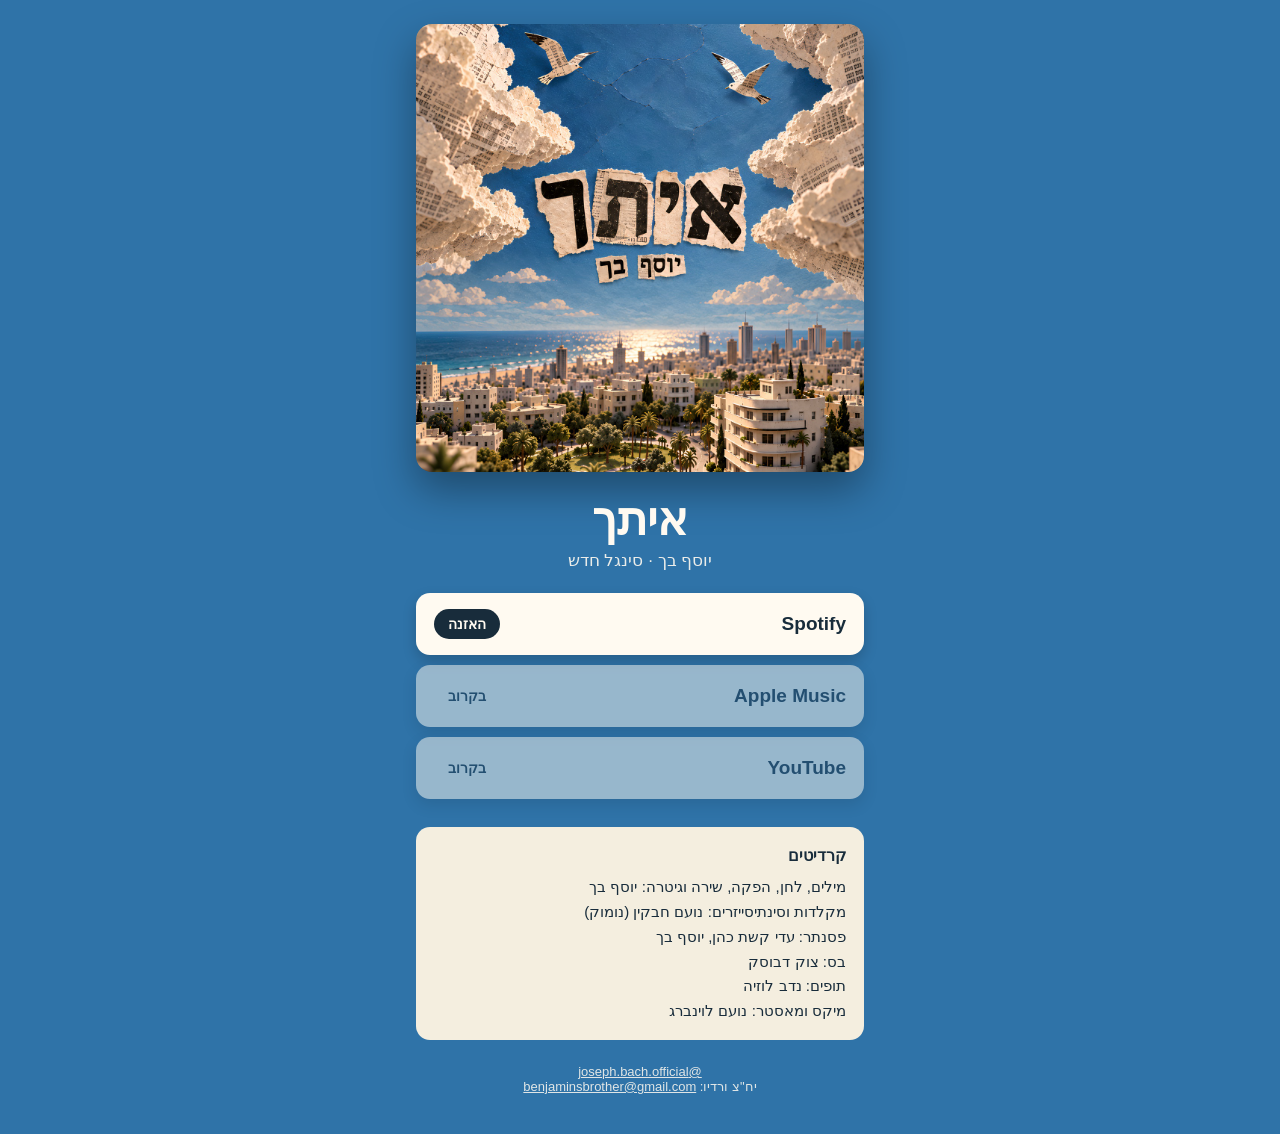
==== index.html @ f8a00695 "feat: Itach landing page" ====
<!DOCTYPE html>
<html lang="he" dir="rtl">
<head>
<meta charset="utf-8">
<meta name="viewport" content="width=device-width, initial-scale=1">
<title>איתך - יוסף בך</title>
<meta name="description" content="איתך, סינגל חדש של יוסף בך. להאזנה ב-Spotify, Apple Music ו-YouTube.">
<meta property="og:type" content="music.song">
<meta property="og:title" content="איתך - יוסף בך">
<meta property="og:description" content="סינגל חדש. להאזנה עכשיו.">
<meta property="og:image" content="https://benjaminsbrother.github.io/etach/cover.jpg">
<meta property="og:url" content="https://benjaminsbrother.github.io/etach/">
<meta name="twitter:card" content="summary_large_image">
<link rel="icon" href="cover.jpg">
<style>
  :root { --sky:#2f73a8; --cream:#fffaf1; --ink:#182c3b; --paper:#f4eedf; }
  * { box-sizing:border-box; }
  html, body { margin:0; background:var(--sky); color:var(--ink);
    font-family:-apple-system, "Helvetica Neue", Arial, sans-serif; }
  .wrap { max-width:480px; margin:0 auto; padding:24px 16px 40px; }
  .cover { width:100%; aspect-ratio:1/1; border-radius:16px; display:block;
    box-shadow:0 18px 40px rgba(0,0,0,.35); background:#cbbfa7; object-fit:cover; }
  h1 { font-size:46px; margin:20px 0 0; color:var(--cream); text-align:center; }
  h2 { font-size:17px; font-weight:400; margin:4px 0 22px; color:var(--cream);
    text-align:center; opacity:.9; }
  .btn { display:flex; align-items:center; justify-content:space-between; width:100%;
    padding:16px 18px; margin:10px 0; border-radius:14px; background:var(--cream);
    color:var(--ink); font-size:19px; font-weight:700; text-decoration:none;
    box-shadow:0 6px 14px rgba(0,0,0,.18); }
  .btn span { font-size:14px; font-weight:600; padding:7px 14px; border-radius:999px;
    background:var(--ink); color:var(--cream); }
  .btn.soon { opacity:.5; pointer-events:none; }
  .btn.soon span { background:transparent; color:var(--ink); }
  .credits { margin-top:28px; background:var(--paper); border-radius:14px;
    padding:16px 18px; font-size:15px; line-height:1.65; }
  .credits h3 { margin:0 0 6px; font-size:16px; }
  footer { text-align:center; color:var(--cream); font-size:13px; margin-top:24px; opacity:.85; }
  footer a { color:var(--cream); }
</style>
</head>
<body>
<div class="wrap">
  <img class="cover" src="cover.jpg" alt="איתך - יוסף בך">
  <h1>איתך</h1>
  <h2>יוסף בך &middot; סינגל חדש</h2>

  <a class="btn" id="b-spotify" data-svc="spotify" href="https://open.spotify.com/artist/1o4DE9mxoo2pWXfZ5jdwhB">Spotify <span>האזנה</span></a>
  <a class="btn soon" id="b-apple_music" data-svc="apple_music" href="#">Apple Music <span>בקרוב</span></a>
  <a class="btn soon" id="b-youtube" data-svc="youtube" href="#">YouTube <span>בקרוב</span></a>

  <div class="credits">
    <h3>קרדיטים</h3>
    מילים, לחן, הפקה, שירה וגיטרה: יוסף בך<br>
    מקלדות וסינתיסייזרים: נועם חבקין (נומוק)<br>
    פסנתר: עדי קשת כהן, יוסף בך<br>
    בס: צוק דבוסק<br>
    תופים: נדב לוזיה<br>
    מיקס ומאסטר: נועם לוינברג
  </div>

  <footer>
    <a href="https://www.instagram.com/joseph.bach.official">@joseph.bach.official</a><br>
    יח"צ ורדיו: <a href="mailto:benjaminsbrother@gmail.com">benjaminsbrother@gmail.com</a>
  </footer>
</div>

<script>
(function () {
  var params = new URLSearchParams(location.search);
  var source = params.get('s') || params.get('utm_source') || 'direct';

  function loadPixels(cfg) {
    if (cfg.meta_pixel_id) {
      !function(f,b,e,v,n,t,s){if(f.fbq)return;n=f.fbq=function(){n.callMethod?
      n.callMethod.apply(n,arguments):n.queue.push(arguments)};if(!f._fbq)f._fbq=n;
      n.push=n;n.loaded=!0;n.version='2.0';n.queue=[];t=b.createElement(e);t.async=!0;
      t.src=v;s=b.getElementsByTagName(e)[0];s.parentNode.insertBefore(t,s)}(window,
      document,'script','https://connect.facebook.net/en_US/fbevents.js');
      fbq('init', cfg.meta_pixel_id);
      fbq('track', 'PageView');
    }
    if (cfg.ga4_id) {
      var g = document.createElement('script');
      g.async = true;
      g.src = 'https://www.googletagmanager.com/gtag/js?id=' + encodeURIComponent(cfg.ga4_id);
      document.head.appendChild(g);
      window.dataLayer = window.dataLayer || [];
      window.gtag = function () { dataLayer.push(arguments); };
      gtag('js', new Date());
      gtag('config', cfg.ga4_id, { campaign_source: source });
    }
  }

  function track(svc) {
    try { if (window.fbq) fbq('trackCustom', 'StreamClick', { service: svc, source: source }); } catch (e) {}
    try { if (window.gtag) gtag('event', 'stream_click', { service: svc, source: source, transport_type: 'beacon' }); } catch (e) {}
  }

  function applyLinks(cfg) {
    ['spotify', 'apple_music', 'youtube'].forEach(function (svc) {
      var a = document.getElementById('b-' + svc);
      var url = cfg[svc];
      if (url) {
        a.href = url;
        a.classList.remove('soon');
        a.querySelector('span').textContent = svc === 'youtube' ? 'צפייה' : 'האזנה';
      }
    });
  }

  document.querySelectorAll('.btn').forEach(function (a) {
    a.addEventListener('click', function () { track(a.dataset.svc); });
  });

  fetch('links.json', { cache: 'no-store' })
    .then(function (r) { return r.json(); })
    .then(function (cfg) { applyLinks(cfg); loadPixels(cfg); })
    .catch(function (err) { console.error('links.json failed', err); });
})();
</script>
</body>
</html>
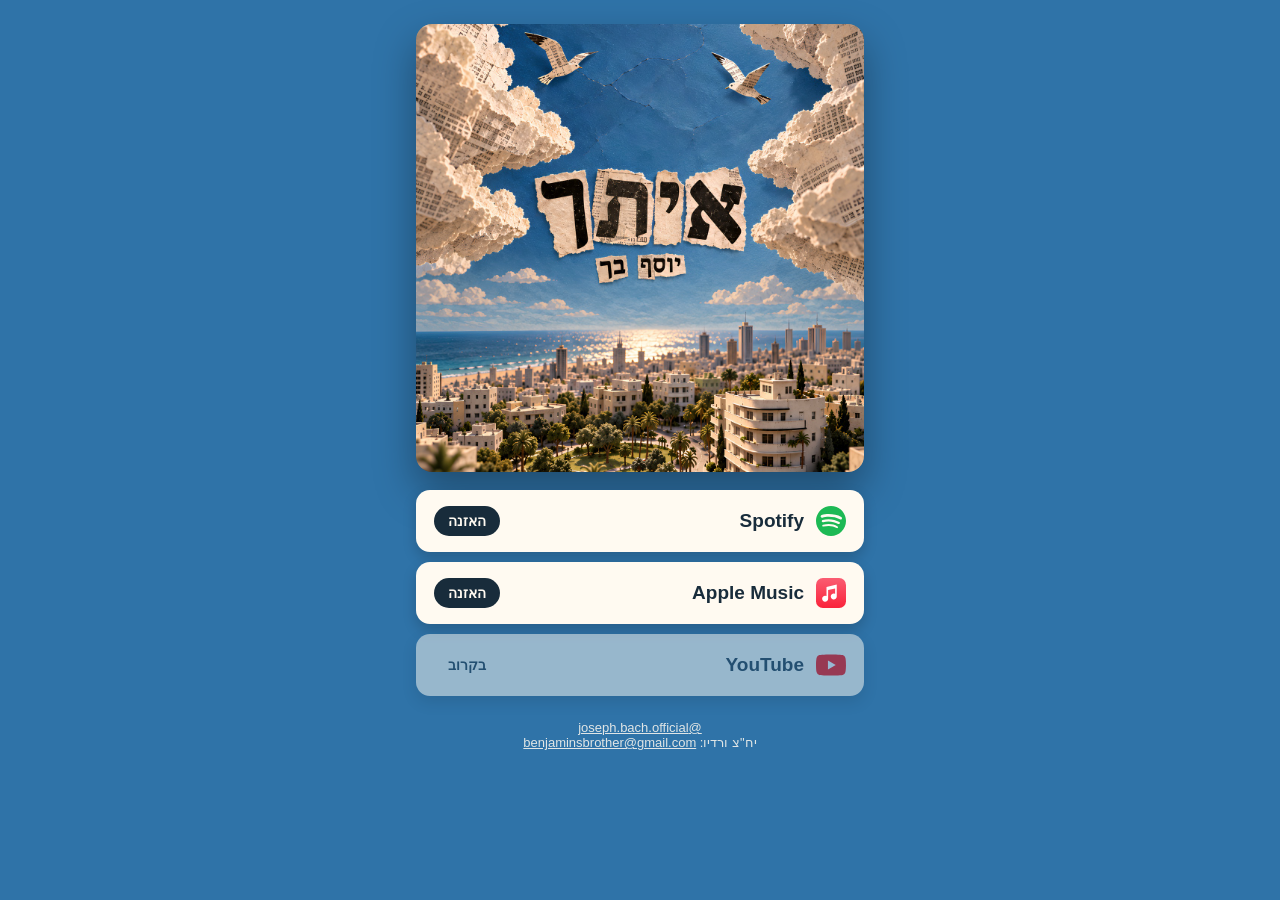
==== commit f6c02683: "feat: service icons, drop title and credits" ====
--- a/index.html
+++ b/index.html
@@ -29,6 +29,9 @@
     box-shadow:0 6px 14px rgba(0,0,0,.18); }
   .btn span { font-size:14px; font-weight:600; padding:7px 14px; border-radius:999px;
     background:var(--ink); color:var(--cream); }
+  .btn em { display:flex; align-items:center; gap:12px; font-style:normal; }
+  .ico { width:30px; height:30px; flex:none; }
+  .cover { margin-bottom:18px; }
   .btn.soon { opacity:.5; pointer-events:none; }
   .btn.soon span { background:transparent; color:var(--ink); }
   .credits { margin-top:28px; background:var(--paper); border-radius:14px;
@@ -41,22 +44,11 @@
 <body>
 <div class="wrap">
   <img class="cover" src="cover.jpg" alt="איתך - יוסף בך">
-  <h1>איתך</h1>
-  <h2>יוסף בך &middot; סינגל חדש</h2>
 
-  <a class="btn" id="b-spotify" data-svc="spotify" href="https://open.spotify.com/artist/1o4DE9mxoo2pWXfZ5jdwhB">Spotify <span>האזנה</span></a>
-  <a class="btn soon" id="b-apple_music" data-svc="apple_music" href="#">Apple Music <span>בקרוב</span></a>
-  <a class="btn soon" id="b-youtube" data-svc="youtube" href="#">YouTube <span>בקרוב</span></a>
+  <a class="btn" id="b-spotify" data-svc="spotify" href="https://open.spotify.com/artist/1o4DE9mxoo2pWXfZ5jdwhB"><em><svg class="ico" viewBox="0 0 24 24" aria-hidden="true"><path fill="#1DB954" d="M12 0C5.4 0 0 5.4 0 12s5.4 12 12 12 12-5.4 12-12S18.66 0 12 0zm5.521 17.34c-.24.359-.66.48-1.021.24-2.82-1.74-6.36-2.101-10.561-1.141-.418.122-.779-.179-.899-.539-.12-.421.18-.78.54-.9 4.56-1.021 8.52-.6 11.64 1.32.42.18.479.659.301 1.02zm1.44-3.3c-.301.42-.841.6-1.262.3-3.239-1.98-8.159-2.58-11.939-1.38-.479.12-1.02-.12-1.14-.6-.12-.48.12-1.021.6-1.141C9.6 9.9 15 10.561 18.72 12.84c.361.181.54.78.241 1.2zm.12-3.36C15.24 8.4 8.82 8.16 5.16 9.301c-.6.179-1.2-.181-1.38-.721-.18-.601.18-1.2.72-1.381 4.26-1.26 11.28-1.02 15.721 1.621.539.3.719 1.02.419 1.56-.299.421-1.02.599-1.559.3z"/></svg>Spotify</em> <span>האזנה</span></a>
+  <a class="btn soon" id="b-apple_music" data-svc="apple_music" href="#"><em><svg class="ico" viewBox="0 0 24 24" aria-hidden="true"><defs><linearGradient id="amg" x1="0" y1="0" x2="0" y2="1"><stop offset="0" stop-color="#FA5C72"/><stop offset="1" stop-color="#FA233B"/></linearGradient></defs><rect width="24" height="24" rx="5.5" fill="url(#amg)"/><path fill="#fff" d="M16.6 5.2v9.6a2.4 2.4 0 1 1-1.3-2.13V8.4l-5.6 1.26v6.94a2.4 2.4 0 1 1-1.3-2.13V7.1z"/></svg>Apple Music</em> <span>בקרוב</span></a>
+  <a class="btn soon" id="b-youtube" data-svc="youtube" href="#"><em><svg class="ico" viewBox="0 0 24 24" aria-hidden="true"><path fill="#FF0000" d="M23.498 6.186a3.016 3.016 0 0 0-2.122-2.136C19.505 3.545 12 3.545 12 3.545s-7.505 0-9.377.505A3.017 3.017 0 0 0 .502 6.186C0 8.07 0 12 0 12s0 3.93.502 5.814a3.016 3.016 0 0 0 2.122 2.136c1.871.505 9.376.505 9.376.505s7.505 0 9.377-.505a3.015 3.015 0 0 0 2.122-2.136C24 15.93 24 12 24 12s0-3.93-.502-5.814z"/><path fill="#fff" d="M9.545 15.568V8.432L15.818 12l-6.273 3.568z"/></svg>YouTube</em> <span>בקרוב</span></a>
 
-  <div class="credits">
-    <h3>קרדיטים</h3>
-    מילים, לחן, הפקה, שירה וגיטרה: יוסף בך<br>
-    מקלדות וסינתיסייזרים: נועם חבקין (נומוק)<br>
-    פסנתר: עדי קשת כהן, יוסף בך<br>
-    בס: צוק דבוסק<br>
-    תופים: נדב לוזיה<br>
-    מיקס ומאסטר: נועם לוינברג
-  </div>
 
   <footer>
     <a href="https://www.instagram.com/joseph.bach.official">@joseph.bach.official</a><br>
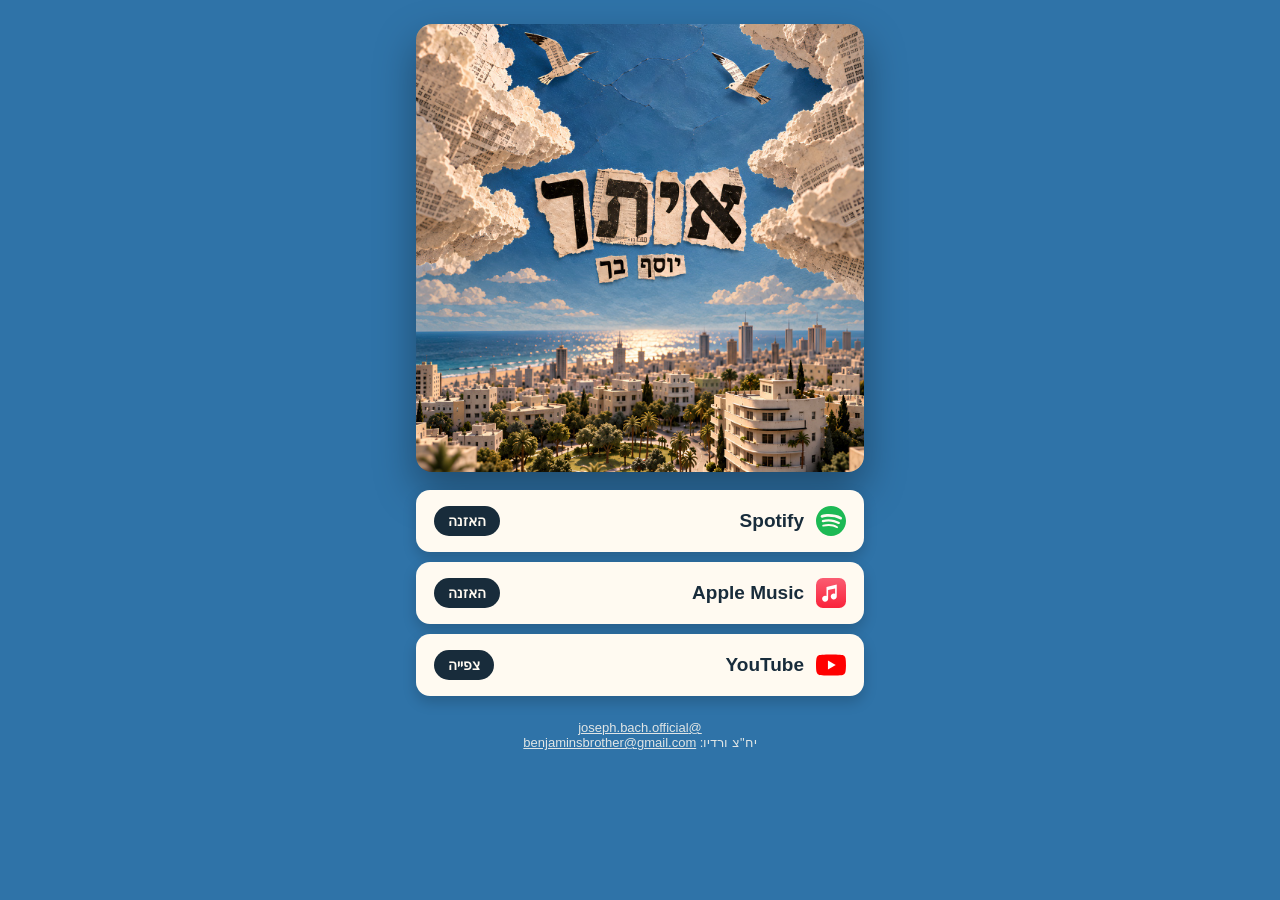
==== commit f2938739: "fix: light 1200x630 link preview image" ====
--- a/index.html
+++ b/index.html
@@ -5,10 +5,14 @@
 <meta name="viewport" content="width=device-width, initial-scale=1">
 <title>איתך - יוסף בך</title>
 <meta name="description" content="איתך, סינגל חדש של יוסף בך. להאזנה ב-Spotify, Apple Music ו-YouTube.">
-<meta property="og:type" content="music.song">
+<meta property="og:type" content="website">
 <meta property="og:title" content="איתך - יוסף בך">
 <meta property="og:description" content="סינגל חדש. להאזנה עכשיו.">
-<meta property="og:image" content="https://benjaminsbrother.github.io/etach/cover.jpg">
+<meta property="og:image" content="https://benjaminsbrother.github.io/etach/og.jpg">
+<meta property="og:image:width" content="1200">
+<meta property="og:image:height" content="630">
+<meta property="og:image:type" content="image/jpeg">
+<meta name="twitter:image" content="https://benjaminsbrother.github.io/etach/og.jpg">
 <meta property="og:url" content="https://benjaminsbrother.github.io/etach/">
 <meta name="twitter:card" content="summary_large_image">
 <link rel="icon" href="cover.jpg">
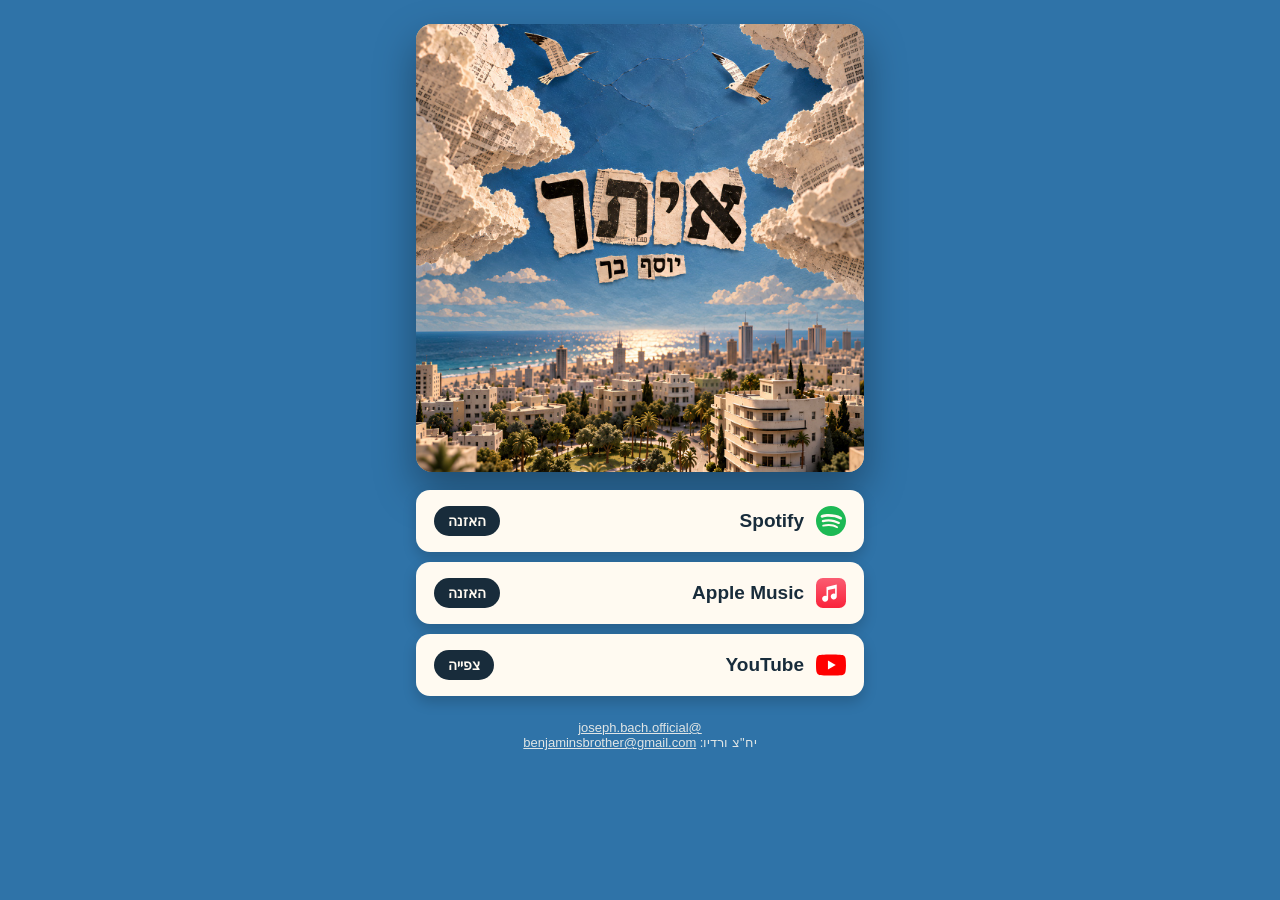
==== commit 24ced6c5: "fix: link preview uses the new square cover" ====
--- a/index.html
+++ b/index.html
@@ -10,7 +10,7 @@
 <meta property="og:description" content="סינגל חדש. להאזנה עכשיו.">
 <meta property="og:image" content="https://benjaminsbrother.github.io/etach/og.jpg">
 <meta property="og:image:width" content="1200">
-<meta property="og:image:height" content="630">
+<meta property="og:image:height" content="1200">
 <meta property="og:image:type" content="image/jpeg">
 <meta name="twitter:image" content="https://benjaminsbrother.github.io/etach/og.jpg">
 <meta property="og:url" content="https://benjaminsbrother.github.io/etach/">
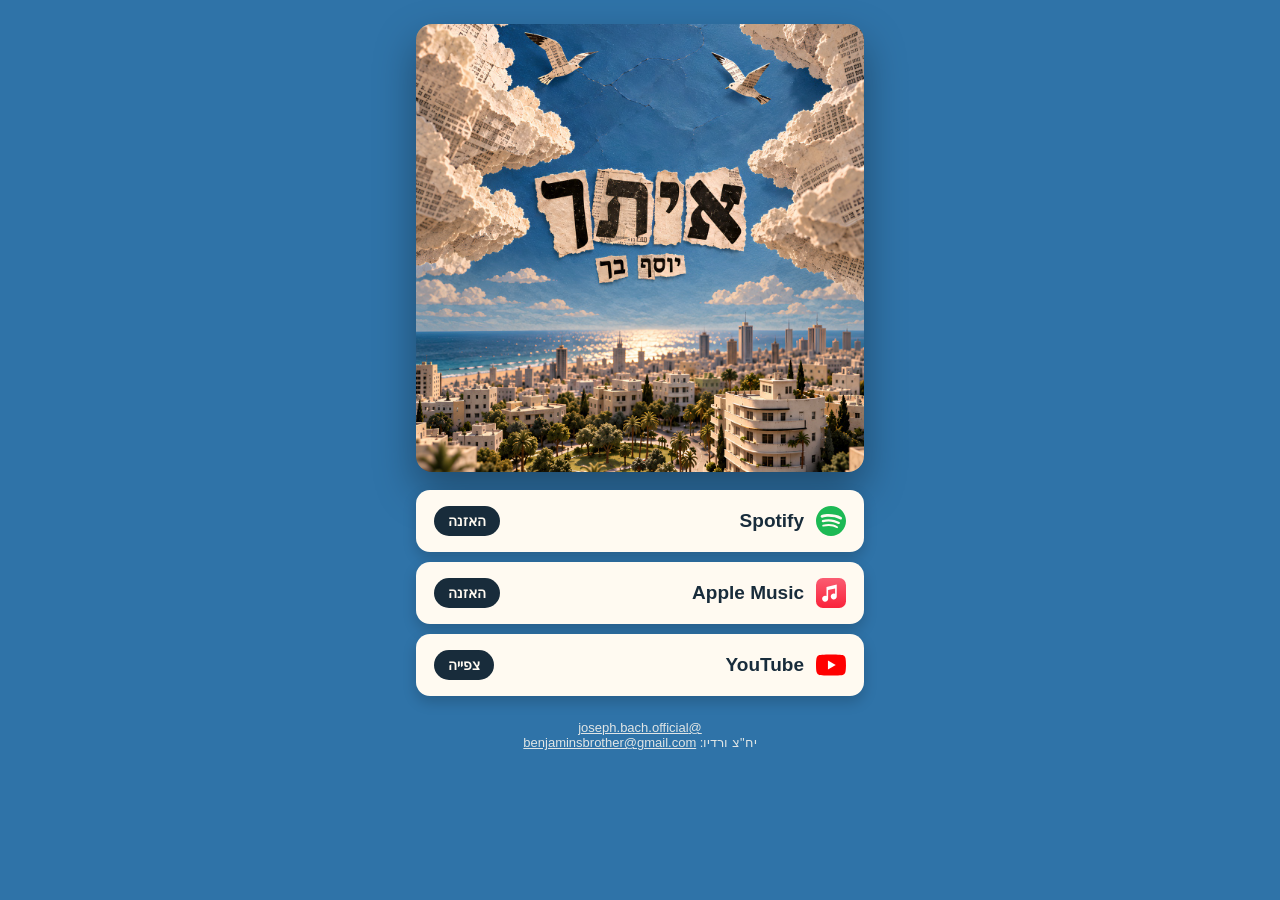
==== commit 705eebb4: "fix: lighter square preview image" ====
--- a/index.html
+++ b/index.html
@@ -8,11 +8,11 @@
 <meta property="og:type" content="website">
 <meta property="og:title" content="איתך - יוסף בך">
 <meta property="og:description" content="סינגל חדש. להאזנה עכשיו.">
-<meta property="og:image" content="https://benjaminsbrother.github.io/etach/og.jpg">
-<meta property="og:image:width" content="1200">
-<meta property="og:image:height" content="1200">
+<meta property="og:image" content="https://benjaminsbrother.github.io/etach/og-cover.jpg">
+<meta property="og:image:width" content="1080">
+<meta property="og:image:height" content="1080">
 <meta property="og:image:type" content="image/jpeg">
-<meta name="twitter:image" content="https://benjaminsbrother.github.io/etach/og.jpg">
+<meta name="twitter:image" content="https://benjaminsbrother.github.io/etach/og-cover.jpg">
 <meta property="og:url" content="https://benjaminsbrother.github.io/etach/">
 <meta name="twitter:card" content="summary_large_image">
 <link rel="icon" href="cover.jpg">
